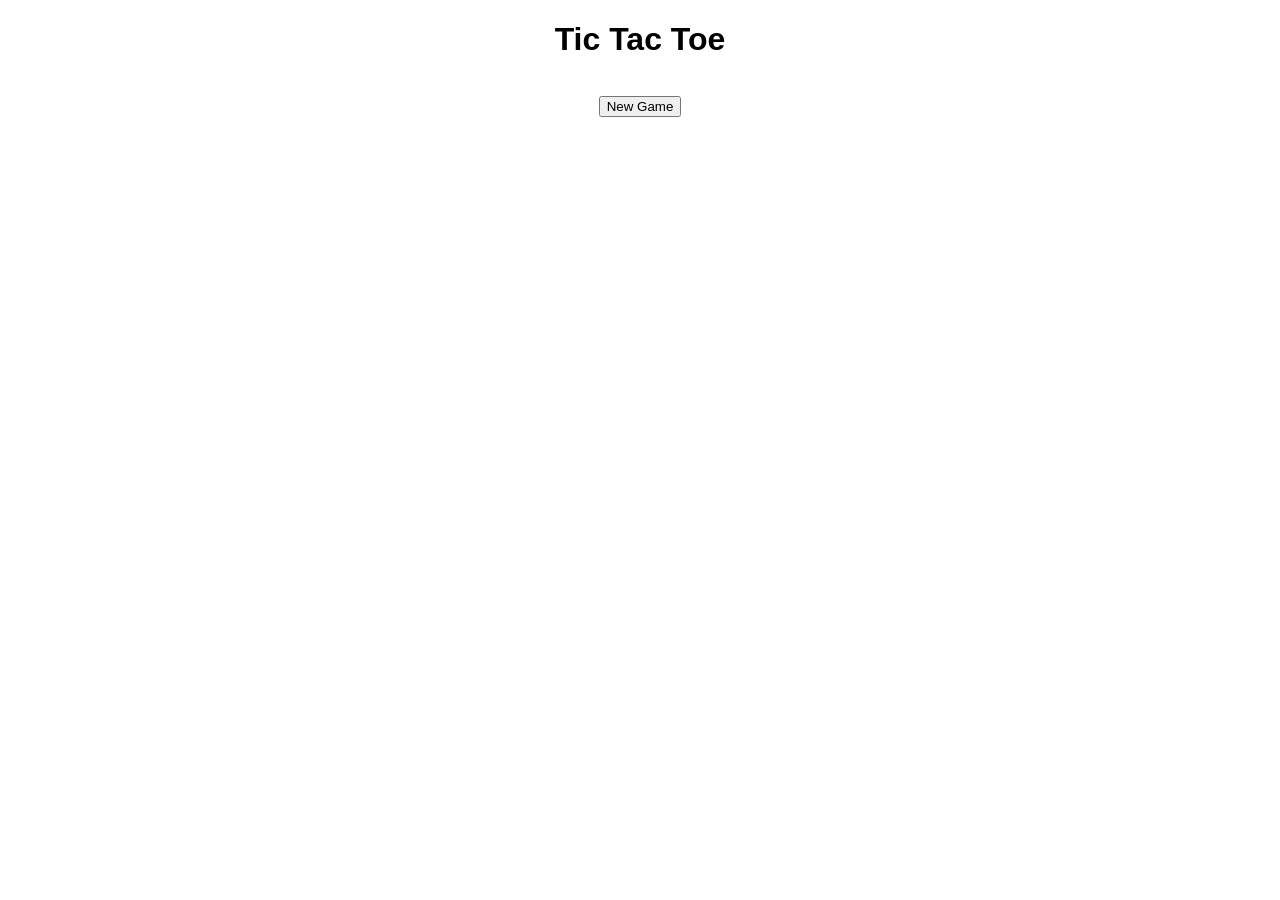
==== static/index.html @ 4a01e4e8 "first commit" ====
<!DOCTYPE html>
<html>
<head>
    <title>Tic Tac Toe</title>
    <link rel="stylesheet" href="style.css">
</head>
<body>
    <h1>Tic Tac Toe</h1>
    <p id="turn"></p>
    <div id="board"></div>
    <p id="message"></p>
    <button onclick="resetGame()">New Game</button>
    <script src="script.js"></script>
</body>
</html>
---- static/style.css ----
body {
    text-align: center;
    font-family: Arial, sans-serif;
}

#board {
    display: grid;
    grid-template-columns: 100px 100px 100px;
    gap: 5px;
    justify-content: center;
    margin-top: 20px;
}

.cell {
    width: 100px;
    height: 100px;
    border: 2px solid black;
    font-size: 40px;
    display: flex;
    align-items: center;
    justify-content: center;
    cursor: pointer;
}
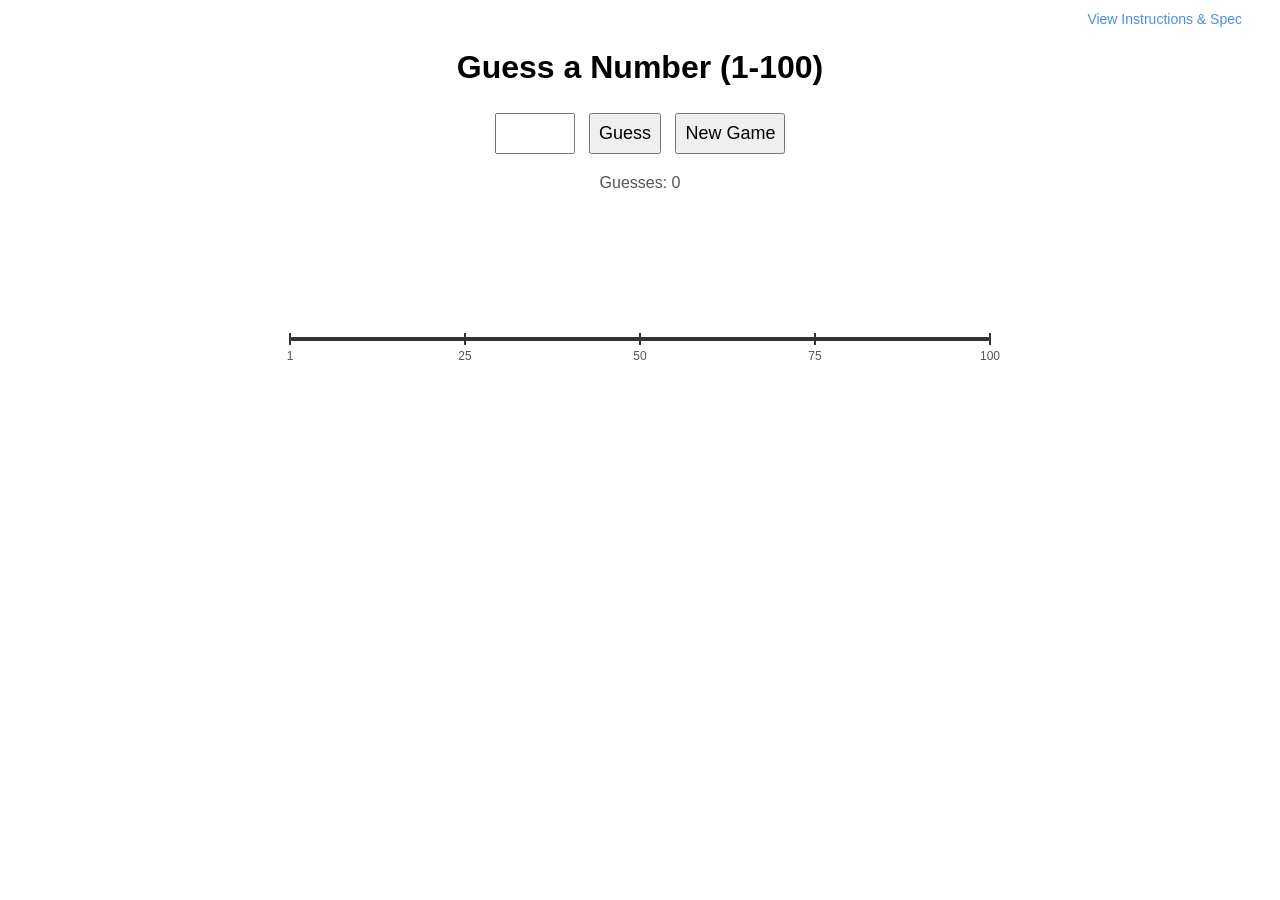
==== commit 221ce388: "first commit" ====
--- a/static/index.html
+++ b/static/index.html
@@ -1,15 +1,27 @@
 <!DOCTYPE html>
 <html>
 <head>
-    <title>Tic Tac Toe</title>
+    <title>Number Guessing Game</title>
     <link rel="stylesheet" href="style.css">
 </head>
 <body>
-    <h1>Tic Tac Toe</h1>
-    <p id="turn"></p>
-    <div id="board"></div>
+    <nav><a href="/spec.html">View Instructions &amp; Spec</a></nav>
+    <h1>Guess a Number (1-100)</h1>
+    <input type="number" id="guess" min="1" max="100">
+    <button id="guess-btn" onclick="submitGuess()">Guess</button>
+    <button onclick="resetGame()">New Game</button>
+    <p id="counter">Guesses: 0</p>
     <p id="message"></p>
-    <button onclick="resetGame()">New Game</button>
+
+    <div id="numberline">
+        <div id="track"></div>
+        <div class="tick" style="left: 0%"><span>1</span></div>
+        <div class="tick" style="left: 25%"><span>25</span></div>
+        <div class="tick" style="left: 50%"><span>50</span></div>
+        <div class="tick" style="left: 75%"><span>75</span></div>
+        <div class="tick" style="left: 100%"><span>100</span></div>
+    </div>
+
     <script src="script.js"></script>
 </body>
 </html>
--- a/static/style.css
+++ b/static/style.css
@@ -1,23 +1,121 @@
 body {
     text-align: center;
     font-family: Arial, sans-serif;
+    margin-top: 50px;
 }
 
-#board {
-    display: grid;
-    grid-template-columns: 100px 100px 100px;
-    gap: 5px;
-    justify-content: center;
-    margin-top: 20px;
+nav {
+    text-align: right;
+    padding: 0 30px;
+    margin-top: -40px;
+    margin-bottom: 20px;
 }
 
-.cell {
-    width: 100px;
-    height: 100px;
-    border: 2px solid black;
-    font-size: 40px;
-    display: flex;
-    align-items: center;
-    justify-content: center;
-    cursor: pointer;
+nav a {
+    color: #4a90e2;
+    text-decoration: none;
+    font-size: 14px;
 }
+
+nav a:hover {
+    text-decoration: underline;
+}
+
+input, button {
+    font-size: 18px;
+    padding: 8px;
+    margin: 5px;
+}
+
+#counter {
+    font-size: 16px;
+    color: #555;
+    margin-top: 15px;
+}
+
+#message {
+    font-size: 24px;
+    margin-top: 10px;
+    font-weight: bold;
+    min-height: 1.2em;
+}
+
+#message.higher {
+    color: #e74c3c;
+}
+
+#message.lower {
+    color: #3498db;
+}
+
+#message.correct {
+    color: #2ecc71;
+}
+
+button:disabled {
+    opacity: 0.5;
+    cursor: not-allowed;
+}
+
+#numberline {
+    position: relative;
+    width: 80%;
+    max-width: 700px;
+    height: 80px;
+    margin: 60px auto;
+}
+
+#track {
+    position: absolute;
+    top: 40px;
+    left: 0;
+    right: 0;
+    height: 4px;
+    background: #333;
+    border-radius: 2px;
+}
+
+.tick {
+    position: absolute;
+    top: 36px;
+    width: 2px;
+    height: 12px;
+    background: #333;
+    transform: translateX(-1px);
+}
+
+.tick span {
+    position: absolute;
+    top: 16px;
+    left: 50%;
+    transform: translateX(-50%);
+    font-size: 12px;
+    color: #555;
+}
+
+.guess-dot {
+    position: absolute;
+    top: 32px;
+    width: 20px;
+    height: 20px;
+    border-radius: 50%;
+    background: #4a90e2;
+    color: white;
+    font-size: 11px;
+    line-height: 20px;
+    text-align: center;
+    transform: translateX(-10px);
+    box-shadow: 0 1px 3px rgba(0,0,0,0.3);
+}
+
+.guess-dot.higher {
+    background: #e74c3c;
+}
+
+.guess-dot.lower {
+    background: #3498db;
+}
+
+.guess-dot.correct {
+    background: #2ecc71;
+}
